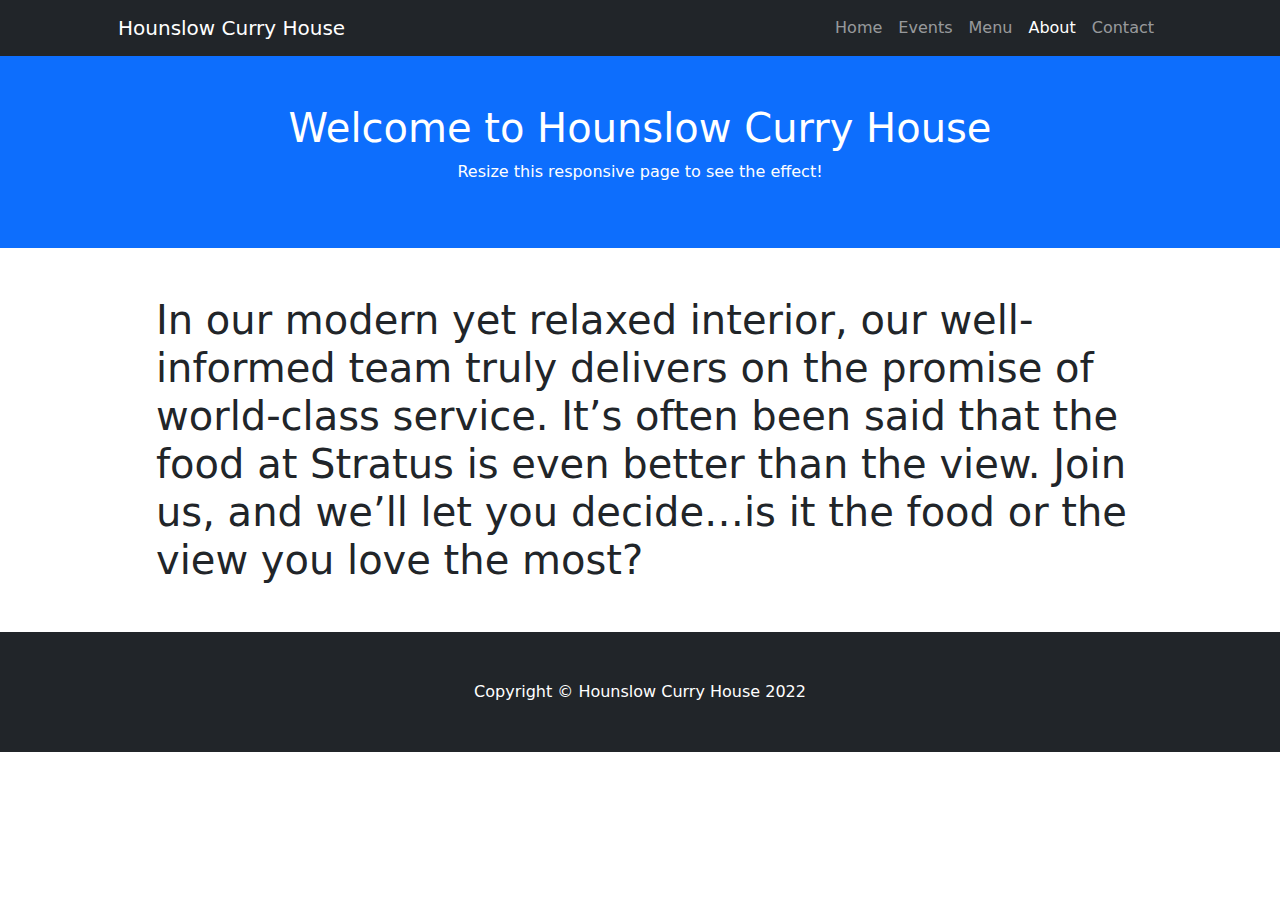
==== about.html @ fda7fdcb "Curry houaw tezt and events" ====
<!DOCTYPE html>
<html lang="en">
    <head>
        <meta charset="utf-8" />
        <meta name="viewport" content="width=device-width, initial-scale=1, shrink-to-fit=no" />
        <meta name="description" content="" />
        <meta name="author" content="" />
        <title>Hounslow Curry House</title>
        <!-- Favicon-->
        <link rel="icon" type="image/x-icon" href="assets/favicon.ico" />
        <!-- Bootstrap icons-->
        <link href="https://cdn.jsdelivr.net/npm/bootstrap-icons@1.4.1/font/bootstrap-icons.css" rel="stylesheet" />
        <!-- Core theme CSS (includes Bootstrap)-->
        <link href="css/styles.css" rel="stylesheet" />
    </head>
	
    <body>
          <!-- Responsive navbar-->
        <nav class="navbar navbar-expand-lg navbar-dark bg-dark">
            <div class="container px-5">
                <a class="navbar-brand" href="./index.html">Hounslow Curry House</a>
                <button class="navbar-toggler" type="button" data-bs-toggle="collapse" data-bs-target="#navbarSupportedContent" aria-controls="navbarSupportedContent" aria-expanded="false" aria-label="Toggle navigation"><span class="navbar-toggler-icon"></span></button>
                <div class="collapse navbar-collapse" id="navbarSupportedContent">
                    <ul class="navbar-nav ms-auto mb-2 mb-lg-0">
                        <li class="nav-item"><a class="nav-link" href="./index.html">Home</a></li>
                        <li class="nav-item"><a class="nav-link" href="./events.html">Events</a></li>
                        <li class="nav-item"><a class="nav-link" href="./menu.html">Menu</a></li>
                        <li class="nav-item"><a class="nav-link active" aria-current="page" href="./about.html">About</a></li>
                        <li class="nav-item"><a class="nav-link" href="./contact.html">Contact</a></li>
                    </ul>
                </div>
            </div>
        </nav>

        <div class="container-fluid p-5 bg-primary text-white text-center">
            <h1>Welcome to Hounslow Curry House</h1>
            <p>Resize this responsive page to see the effect!</p> 
          </div>

          
        <div class="content m-5">
            <div class="container m-5">
                <div class="m-5">
                    <h1>In our modern yet relaxed interior, our well-informed team truly delivers on the promise of world-class service. It’s often been said that the food at Stratus is even better than the view. Join us, and we’ll let you decide…is it the food or the view you love the most? </h1>
                </div>
                
            </div>
        </div>
    
        
        
        
        <!-- Footer-->
        <footer class="py-5 bg-dark">
        <div class="container px-5"><p class="m-0 text-center text-white">Copyright &copy; Hounslow Curry House 2022</p></div>
        </footer>
        <!-- Bootstrap core JS-->
        <script src="https://cdn.jsdelivr.net/npm/bootstrap@5.1.3/dist/js/bootstrap.bundle.min.js"></script>
        <!-- Core theme JS-->
        <script src="js/scripts.js"></script>
        <script src="https://cdn.startbootstrap.com/sb-forms-latest.js"></script>
    </body>
</html>
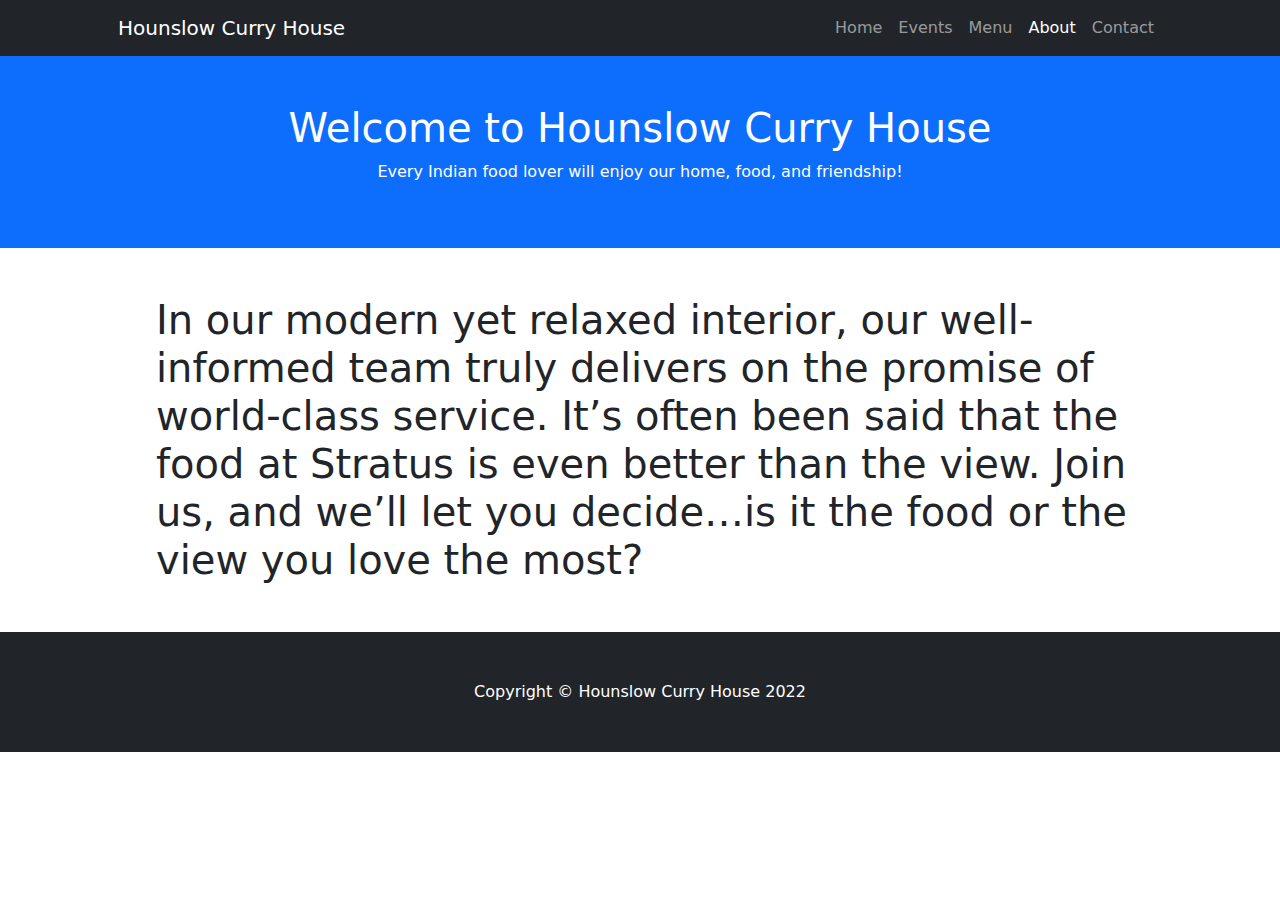
==== commit ad52892f: "update header spiel" ====
--- a/about.html
+++ b/about.html
@@ -34,7 +34,7 @@
 
         <div class="container-fluid p-5 bg-primary text-white text-center">
             <h1>Welcome to Hounslow Curry House</h1>
-            <p>Resize this responsive page to see the effect!</p> 
+            <p>Every Indian food lover will enjoy our home, food, and friendship!</p> 
           </div>
 
           
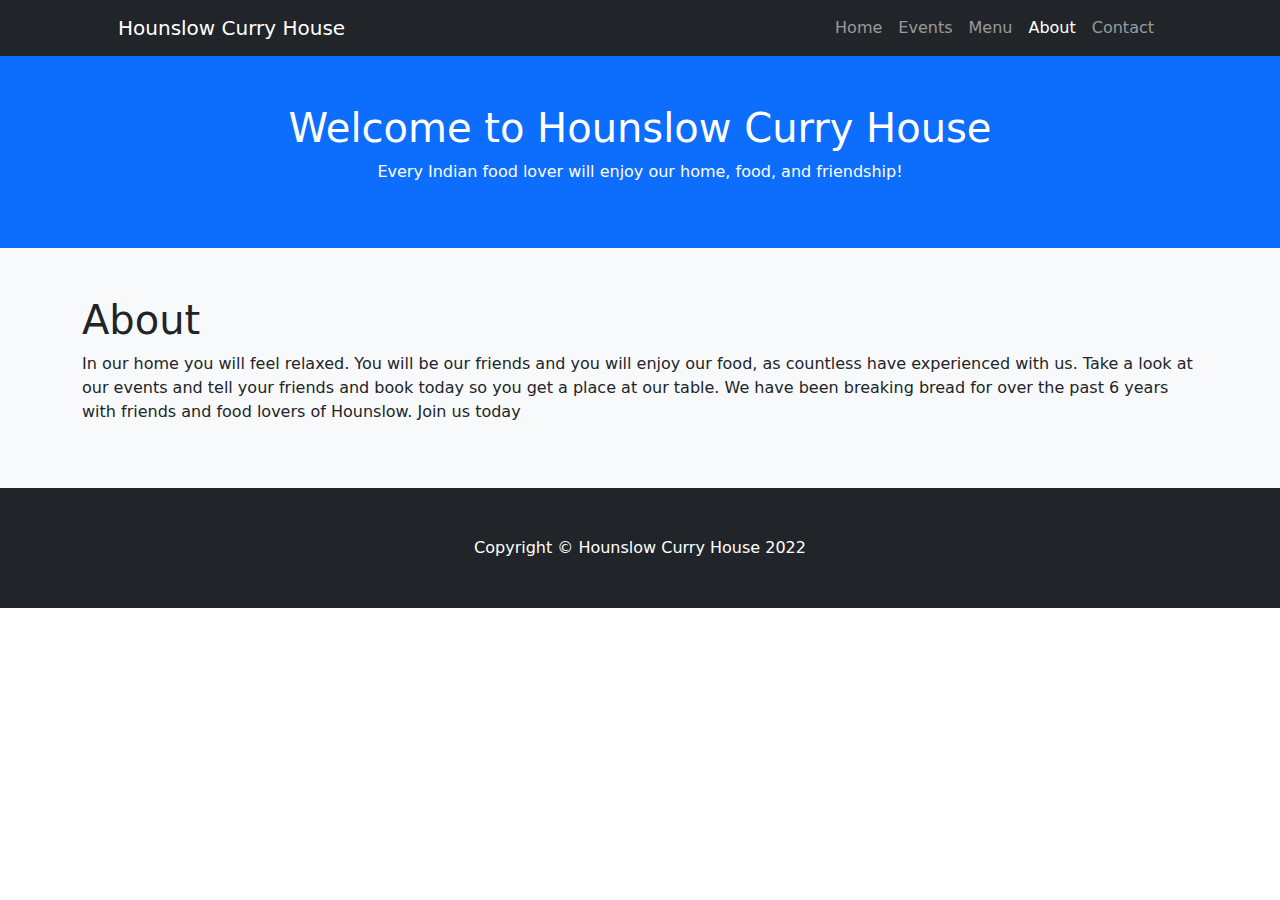
==== commit 167850b9: "Update the look and feel" ====
--- a/about.html
+++ b/about.html
@@ -1,63 +1,68 @@
 <!DOCTYPE html>
 <html lang="en">
-    <head>
-        <meta charset="utf-8" />
-        <meta name="viewport" content="width=device-width, initial-scale=1, shrink-to-fit=no" />
-        <meta name="description" content="" />
-        <meta name="author" content="" />
-        <title>Hounslow Curry House</title>
-        <!-- Favicon-->
-        <link rel="icon" type="image/x-icon" href="assets/favicon.ico" />
-        <!-- Bootstrap icons-->
-        <link href="https://cdn.jsdelivr.net/npm/bootstrap-icons@1.4.1/font/bootstrap-icons.css" rel="stylesheet" />
-        <!-- Core theme CSS (includes Bootstrap)-->
-        <link href="css/styles.css" rel="stylesheet" />
-    </head>
-	
-    <body>
-          <!-- Responsive navbar-->
-        <nav class="navbar navbar-expand-lg navbar-dark bg-dark">
-            <div class="container px-5">
-                <a class="navbar-brand" href="./index.html">Hounslow Curry House</a>
-                <button class="navbar-toggler" type="button" data-bs-toggle="collapse" data-bs-target="#navbarSupportedContent" aria-controls="navbarSupportedContent" aria-expanded="false" aria-label="Toggle navigation"><span class="navbar-toggler-icon"></span></button>
-                <div class="collapse navbar-collapse" id="navbarSupportedContent">
-                    <ul class="navbar-nav ms-auto mb-2 mb-lg-0">
-                        <li class="nav-item"><a class="nav-link" href="./index.html">Home</a></li>
-                        <li class="nav-item"><a class="nav-link" href="./events.html">Events</a></li>
-                        <li class="nav-item"><a class="nav-link" href="./menu.html">Menu</a></li>
-                        <li class="nav-item"><a class="nav-link active" aria-current="page" href="./about.html">About</a></li>
-                        <li class="nav-item"><a class="nav-link" href="./contact.html">Contact</a></li>
-                    </ul>
+
+<head>
+    <meta charset="utf-8" />
+    <meta name="viewport" content="width=device-width, initial-scale=1, shrink-to-fit=no" />
+    <meta name="description" content="" />
+    <meta name="author" content="" />
+    <title>Hounslow Curry House</title>
+    <!-- Favicon-->
+    <link rel="icon" type="image/x-icon" href="assets/favicon.ico" />
+    <!-- Bootstrap icons-->
+    <link href="https://cdn.jsdelivr.net/npm/bootstrap-icons@1.4.1/font/bootstrap-icons.css" rel="stylesheet" />
+    <!-- Core theme CSS (includes Bootstrap)-->
+    <link href="css/styles.css" rel="stylesheet" />
+</head>
+
+<body>
+    <!-- Responsive navbar-->
+    <nav class="navbar navbar-expand-lg navbar-dark bg-dark">
+        <div class="container px-5">
+            <a class="navbar-brand" href="./index.html">Hounslow Curry House</a>
+            <button class="navbar-toggler" type="button" data-bs-toggle="collapse"
+                data-bs-target="#navbarSupportedContent" aria-controls="navbarSupportedContent" aria-expanded="false"
+                aria-label="Toggle navigation"><span class="navbar-toggler-icon"></span></button>
+            <div class="collapse navbar-collapse" id="navbarSupportedContent">
+                <ul class="navbar-nav ms-auto mb-2 mb-lg-0">
+                    <li class="nav-item"><a class="nav-link" href="./index.html">Home</a></li>
+                    <li class="nav-item"><a class="nav-link" href="./events.html">Events</a></li>
+                    <li class="nav-item"><a class="nav-link" href="./menu.html">Menu</a></li>
+                    <li class="nav-item"><a class="nav-link active" aria-current="page" href="./about.html">About</a>
+                    </li>
+                    <li class="nav-item"><a class="nav-link" href="./contact.html">Contact</a></li>
+                </ul>
+            </div>
+        </div>
+    </nav>
+
+    <div class="container-fluid p-5 bg-primary text-white text-center">
+        <h1>Welcome to Hounslow Curry House</h1>
+        <p>Every Indian food lover will enjoy our home, food, and friendship!</p>
+    </div>
+
+    <section class="bg-light py-5">
+        <div class="content">
+            <div class="container">
+                <h1 class="menu-title">About</h1>
+                <div>
+                    <p>In our home you will feel relaxed. You will be our friends and you will enjoy our food, as countless have experienced with us. Take a look at our events and tell your friends and book today so you get a place at our table. We have been breaking bread for over the past 6 years with friends and food lovers of Hounslow. Join us today</p>
                 </div>
             </div>
-        </nav>
+    </section>
 
-        <div class="container-fluid p-5 bg-primary text-white text-center">
-            <h1>Welcome to Hounslow Curry House</h1>
-            <p>Every Indian food lover will enjoy our home, food, and friendship!</p> 
-          </div>
 
-          
-        <div class="content m-5">
-            <div class="container m-5">
-                <div class="m-5">
-                    <h1>In our modern yet relaxed interior, our well-informed team truly delivers on the promise of world-class service. It’s often been said that the food at Stratus is even better than the view. Join us, and we’ll let you decide…is it the food or the view you love the most? </h1>
-                </div>
-                
-            </div>
+    <!-- Footer-->
+    <footer class="py-5 bg-dark">
+        <div class="container px-5">
+            <p class="m-0 text-center text-white">Copyright &copy; Hounslow Curry House 2022</p>
         </div>
-    
-        
-        
-        
-        <!-- Footer-->
-        <footer class="py-5 bg-dark">
-        <div class="container px-5"><p class="m-0 text-center text-white">Copyright &copy; Hounslow Curry House 2022</p></div>
-        </footer>
-        <!-- Bootstrap core JS-->
-        <script src="https://cdn.jsdelivr.net/npm/bootstrap@5.1.3/dist/js/bootstrap.bundle.min.js"></script>
-        <!-- Core theme JS-->
-        <script src="js/scripts.js"></script>
-        <script src="https://cdn.startbootstrap.com/sb-forms-latest.js"></script>
-    </body>
-</html>
+    </footer>
+    <!-- Bootstrap core JS-->
+    <script src="https://cdn.jsdelivr.net/npm/bootstrap@5.1.3/dist/js/bootstrap.bundle.min.js"></script>
+    <!-- Core theme JS-->
+    <script src="js/scripts.js"></script>
+    <script src="https://cdn.startbootstrap.com/sb-forms-latest.js"></script>
+</body>
+
+</html>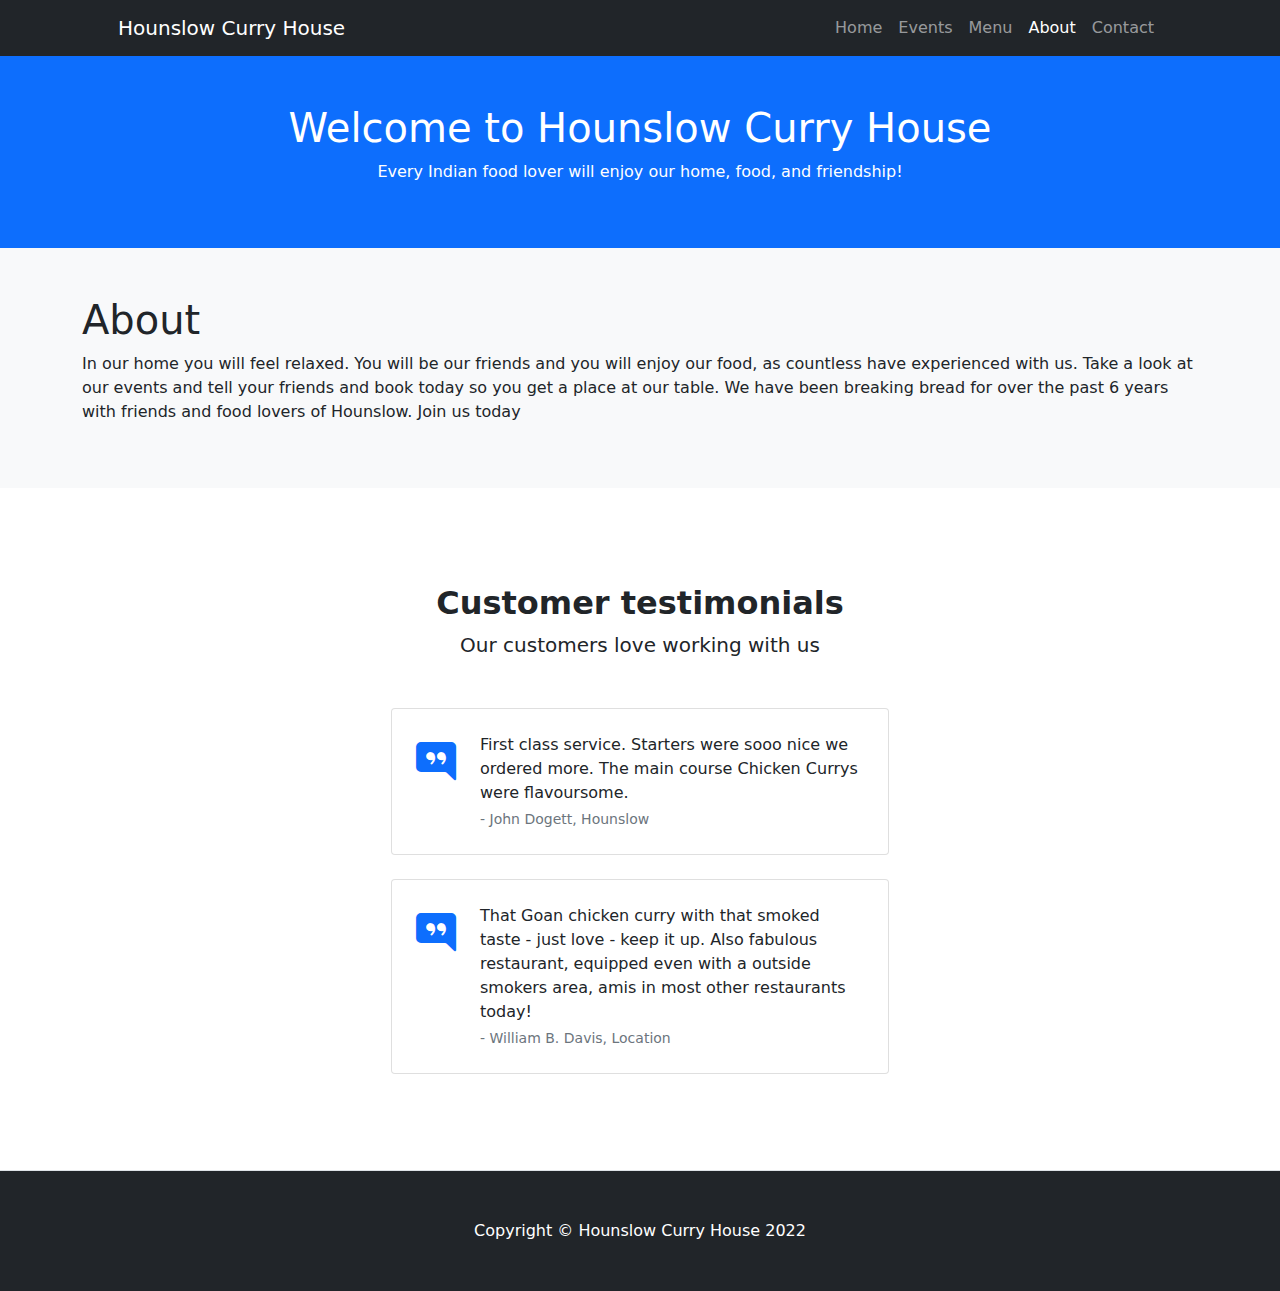
==== commit eb79ec0d: "add testimonial" ====
--- a/about.html
+++ b/about.html
@@ -51,6 +51,45 @@
             </div>
     </section>
 
+            <!-- Testimonials section-->
+            <section class="py-5 border-bottom">
+                <div class="container px-5 my-5 px-5">
+                    <div class="text-center mb-5">
+                        <h2 class="fw-bolder">Customer testimonials</h2>
+                        <p class="lead mb-0">Our customers love working with us</p>
+                    </div>
+                    <div class="row gx-5 justify-content-center">
+                        <div class="col-lg-6">
+                            <!-- Testimonial 1-->
+                            <div class="card mb-4">
+                                <div class="card-body p-4">
+                                    <div class="d-flex">
+                                        <div class="flex-shrink-0"><i class="bi bi-chat-right-quote-fill text-primary fs-1"></i></div>
+                                        <div class="ms-4">
+                                            <p class="mb-1">First class service. Starters were sooo nice we ordered more. The main course Chicken Currys were flavoursome.</p>
+                                            <div class="small text-muted">- John Dogett, Hounslow</div>
+                                        </div>
+                                    </div>
+                                </div>
+                            </div>
+                            <!-- Testimonial 2-->
+                            <div class="card">
+                                <div class="card-body p-4">
+                                    <div class="d-flex">
+                                        <div class="flex-shrink-0"><i class="bi bi-chat-right-quote-fill text-primary fs-1"></i></div>
+                                        <div class="ms-4">
+                                            <p class="mb-1">That Goan chicken curry with that smoked taste - just love - keep it up. Also fabulous restaurant, equipped even with a outside smokers area, amis in most other restaurants today!</p>
+                                            <div class="small text-muted">- William B. Davis, Location</div>
+                                        </div>
+                                    </div>
+                                </div>
+                            </div>
+                        </div>
+                    </div>
+                </div>
+            </section>
+    
+
 
     <!-- Footer-->
     <footer class="py-5 bg-dark">
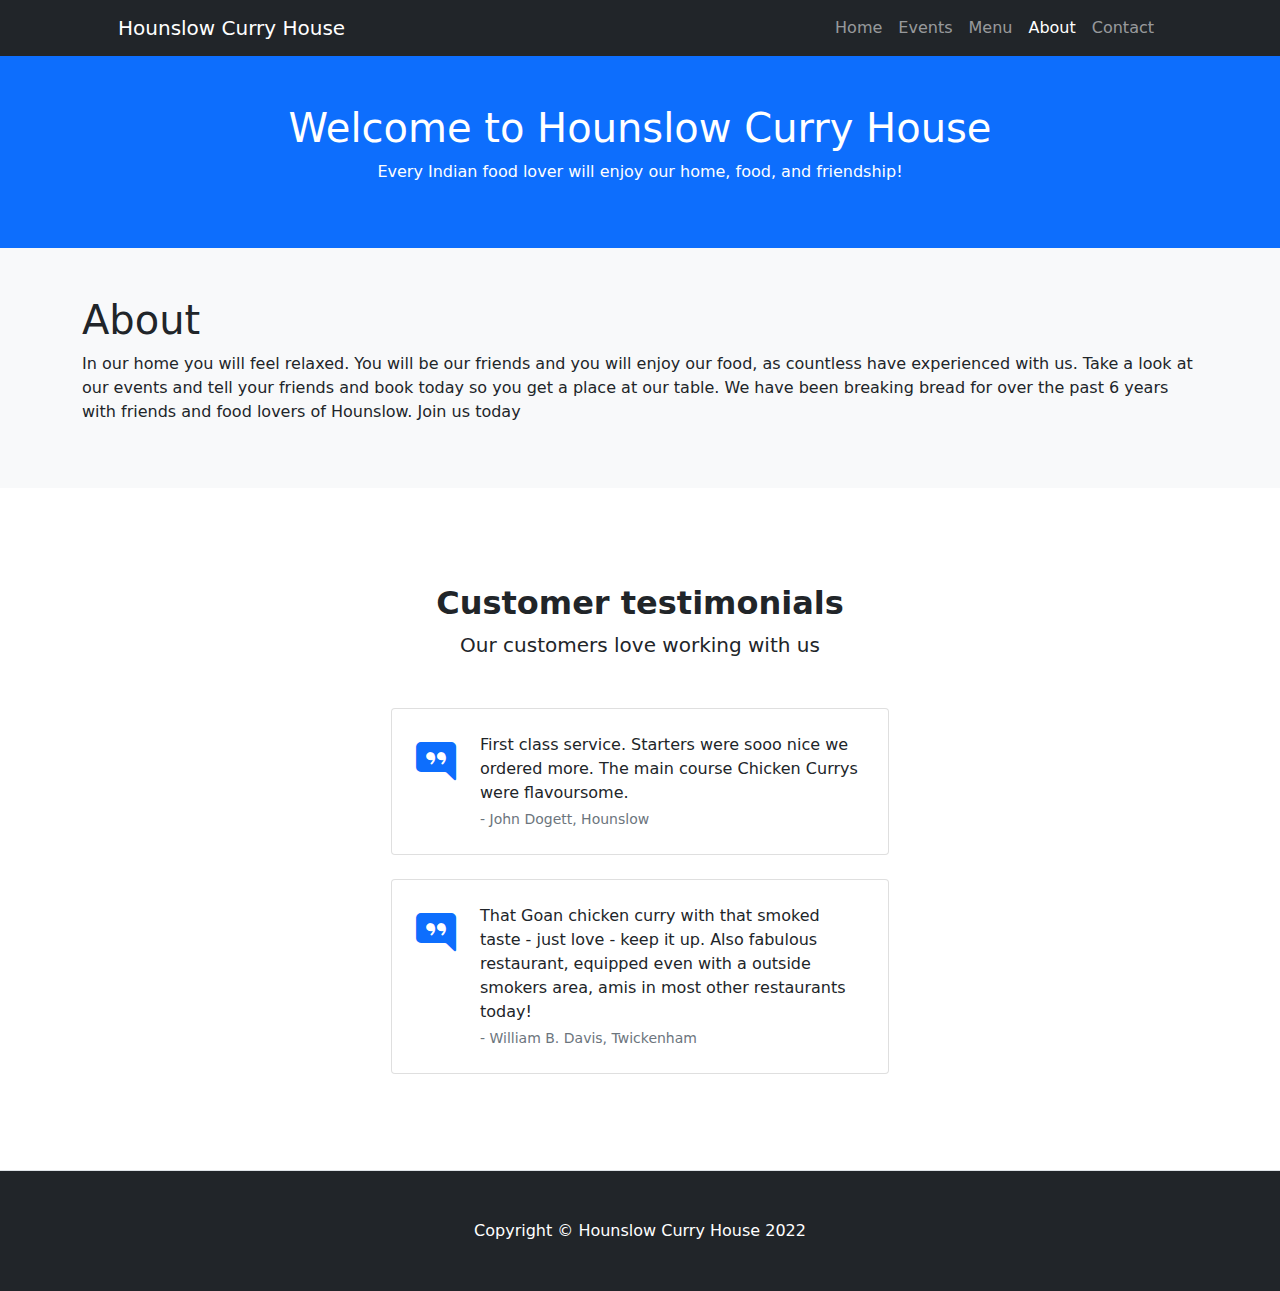
==== commit ba7fd5b4: "location" ====
--- a/about.html
+++ b/about.html
@@ -79,7 +79,7 @@
                                         <div class="flex-shrink-0"><i class="bi bi-chat-right-quote-fill text-primary fs-1"></i></div>
                                         <div class="ms-4">
                                             <p class="mb-1">That Goan chicken curry with that smoked taste - just love - keep it up. Also fabulous restaurant, equipped even with a outside smokers area, amis in most other restaurants today!</p>
-                                            <div class="small text-muted">- William B. Davis, Location</div>
+                                            <div class="small text-muted">- William B. Davis, Twickenham</div>
                                         </div>
                                     </div>
                                 </div>
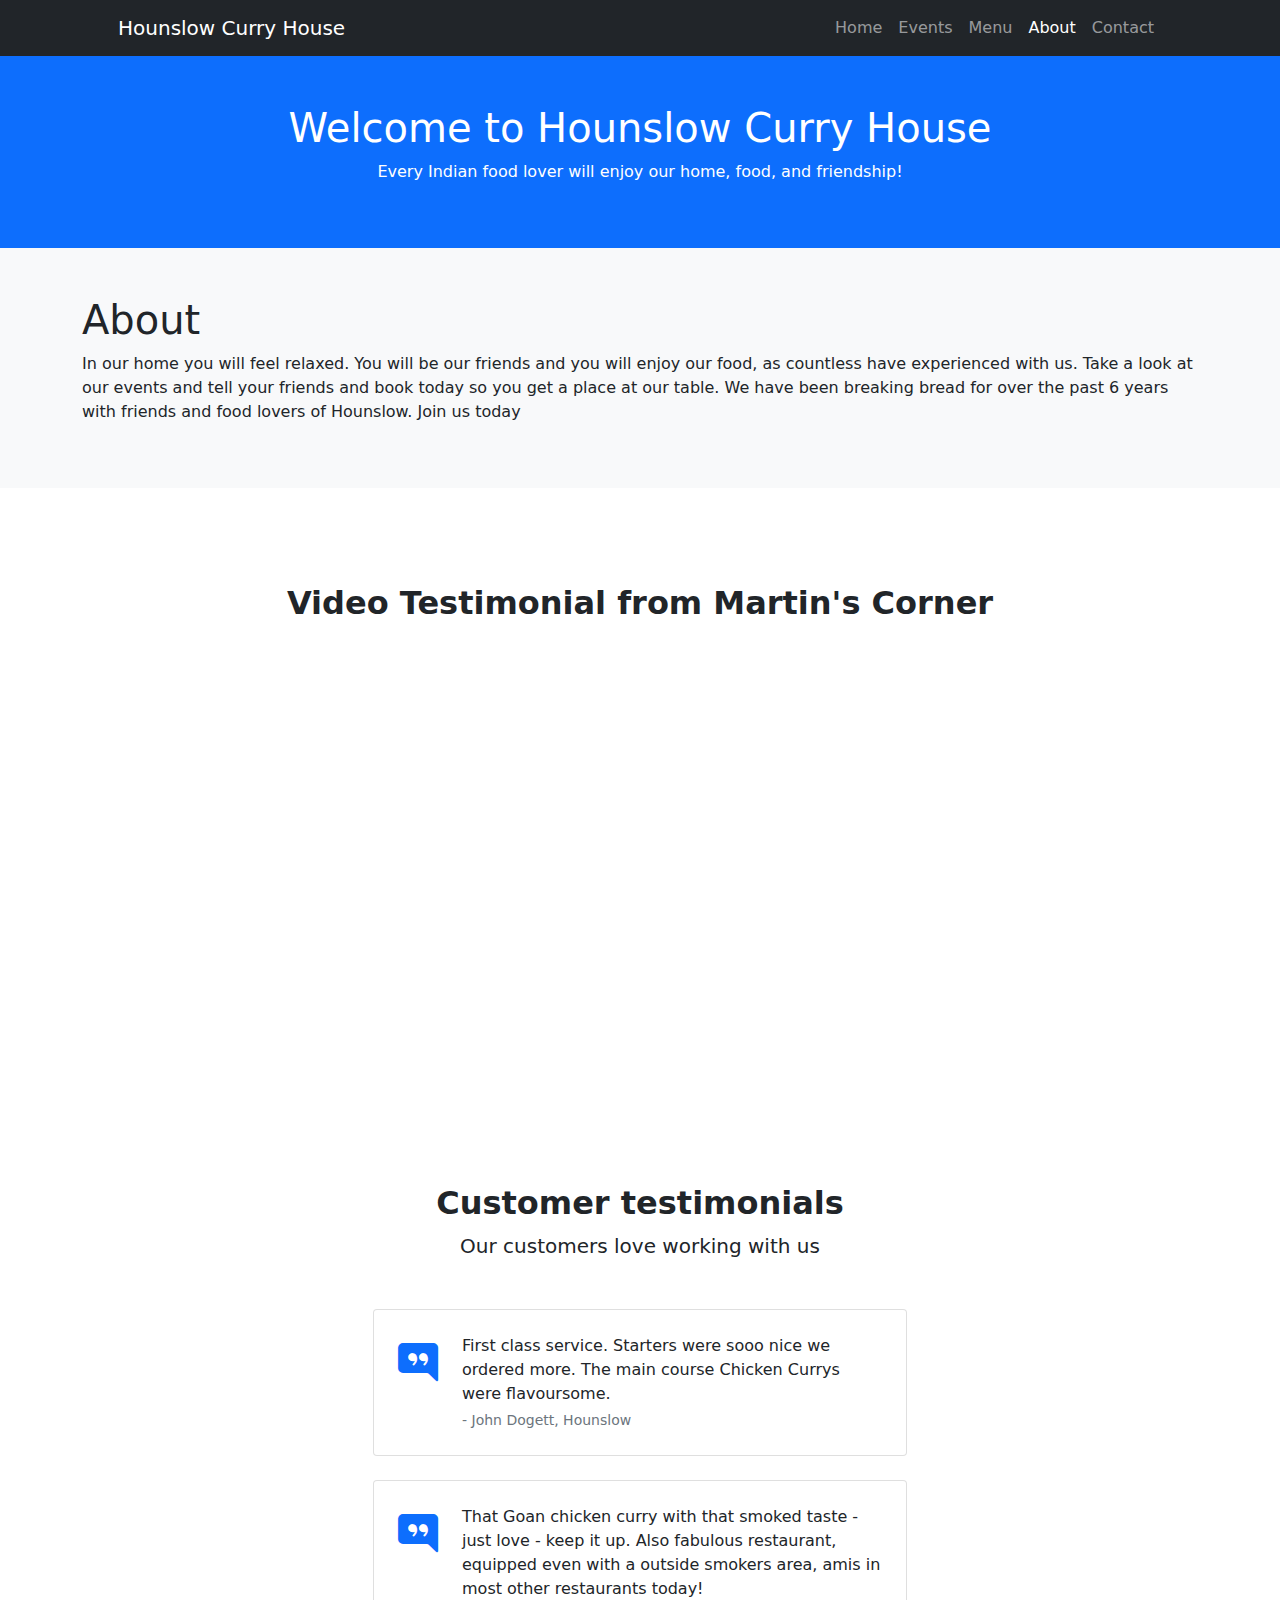
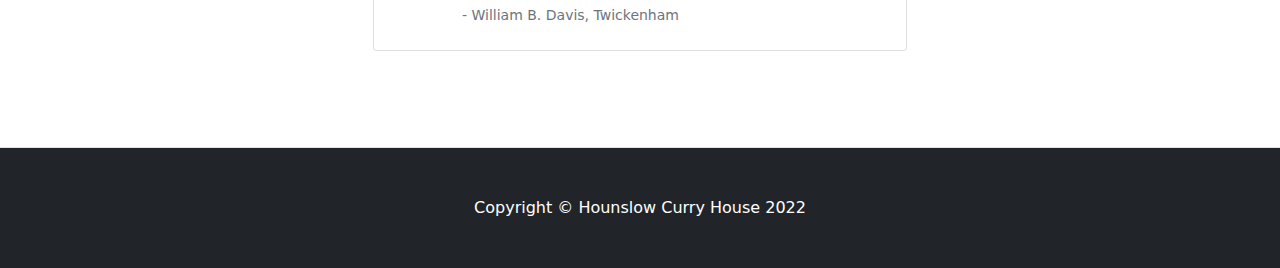
==== commit 0d9d156a: "Add video" ====
--- a/about.html
+++ b/about.html
@@ -46,49 +46,77 @@
             <div class="container">
                 <h1 class="menu-title">About</h1>
                 <div>
-                    <p>In our home you will feel relaxed. You will be our friends and you will enjoy our food, as countless have experienced with us. Take a look at our events and tell your friends and book today so you get a place at our table. We have been breaking bread for over the past 6 years with friends and food lovers of Hounslow. Join us today</p>
+                    <p>In our home you will feel relaxed. You will be our friends and you will enjoy our food, as
+                        countless have experienced with us. Take a look at our events and tell your friends and book
+                        today so you get a place at our table. We have been breaking bread for over the past 6 years
+                        with friends and food lovers of Hounslow. Join us today</p>
                 </div>
             </div>
     </section>
 
-            <!-- Testimonials section-->
-            <section class="py-5 border-bottom">
-                <div class="container px-5 my-5 px-5">
-                    <div class="text-center mb-5">
-                        <h2 class="fw-bolder">Customer testimonials</h2>
-                        <p class="lead mb-0">Our customers love working with us</p>
+    <!-- video -->
+    <section class="py-5">
+        <div class="container my-5">
+            <div class="text-center mb-5">
+                <h2 class="fw-bolder">Video Testimonial from Martin's Corner</h2>
+            </div>
+            <div class="row gx-5 justify-content-center">
+                <div class="col-lg-6">
+                    <div class="embed-responsive embed-responsive-16by9">
+                        <iframe width="560" height="315" src="https://www.youtube.com/embed/3oqzb64gMxI"
+                            title="YouTube video player" frameborder="0"
+                            allow="accelerometer; autoplay; clipboard-write; encrypted-media; gyroscope; picture-in-picture"
+                            allowfullscreen></iframe>
                     </div>
-                    <div class="row gx-5 justify-content-center">
-                        <div class="col-lg-6">
-                            <!-- Testimonial 1-->
-                            <div class="card mb-4">
-                                <div class="card-body p-4">
-                                    <div class="d-flex">
-                                        <div class="flex-shrink-0"><i class="bi bi-chat-right-quote-fill text-primary fs-1"></i></div>
-                                        <div class="ms-4">
-                                            <p class="mb-1">First class service. Starters were sooo nice we ordered more. The main course Chicken Currys were flavoursome.</p>
-                                            <div class="small text-muted">- John Dogett, Hounslow</div>
-                                        </div>
-                                    </div>
+                </div>
+            </div>
+        </div>
+    </section>
+
+
+    <!-- Testimonials section-->
+    <section class="py-5 border-bottom">
+        <div class="container my-5">
+            <div class="text-center mb-5">
+                <h2 class="fw-bolder">Customer testimonials</h2>
+                <p class="lead mb-0">Our customers love working with us</p>
+            </div>
+            <div class="row gx-5 justify-content-center">
+                <div class="col-lg-6">
+                    <!-- Testimonial 1-->
+                    <div class="card mb-4">
+                        <div class="card-body p-4">
+                            <div class="d-flex">
+                                <div class="flex-shrink-0"><i class="bi bi-chat-right-quote-fill text-primary fs-1"></i>
+                                </div>
+                                <div class="ms-4">
+                                    <p class="mb-1">First class service. Starters were sooo nice we ordered more. The
+                                        main course Chicken Currys were flavoursome.</p>
+                                    <div class="small text-muted">- John Dogett, Hounslow</div>
                                 </div>
                             </div>
-                            <!-- Testimonial 2-->
-                            <div class="card">
-                                <div class="card-body p-4">
-                                    <div class="d-flex">
-                                        <div class="flex-shrink-0"><i class="bi bi-chat-right-quote-fill text-primary fs-1"></i></div>
-                                        <div class="ms-4">
-                                            <p class="mb-1">That Goan chicken curry with that smoked taste - just love - keep it up. Also fabulous restaurant, equipped even with a outside smokers area, amis in most other restaurants today!</p>
-                                            <div class="small text-muted">- William B. Davis, Twickenham</div>
-                                        </div>
-                                    </div>
+                        </div>
+                    </div>
+                    <!-- Testimonial 2-->
+                    <div class="card">
+                        <div class="card-body p-4">
+                            <div class="d-flex">
+                                <div class="flex-shrink-0"><i class="bi bi-chat-right-quote-fill text-primary fs-1"></i>
+                                </div>
+                                <div class="ms-4">
+                                    <p class="mb-1">That Goan chicken curry with that smoked taste - just love - keep it
+                                        up. Also fabulous restaurant, equipped even with a outside smokers area, amis in
+                                        most other restaurants today!</p>
+                                    <div class="small text-muted">- William B. Davis, Twickenham</div>
                                 </div>
                             </div>
                         </div>
                     </div>
                 </div>
-            </section>
-    
+            </div>
+        </div>
+    </section>
+
 
 
     <!-- Footer-->
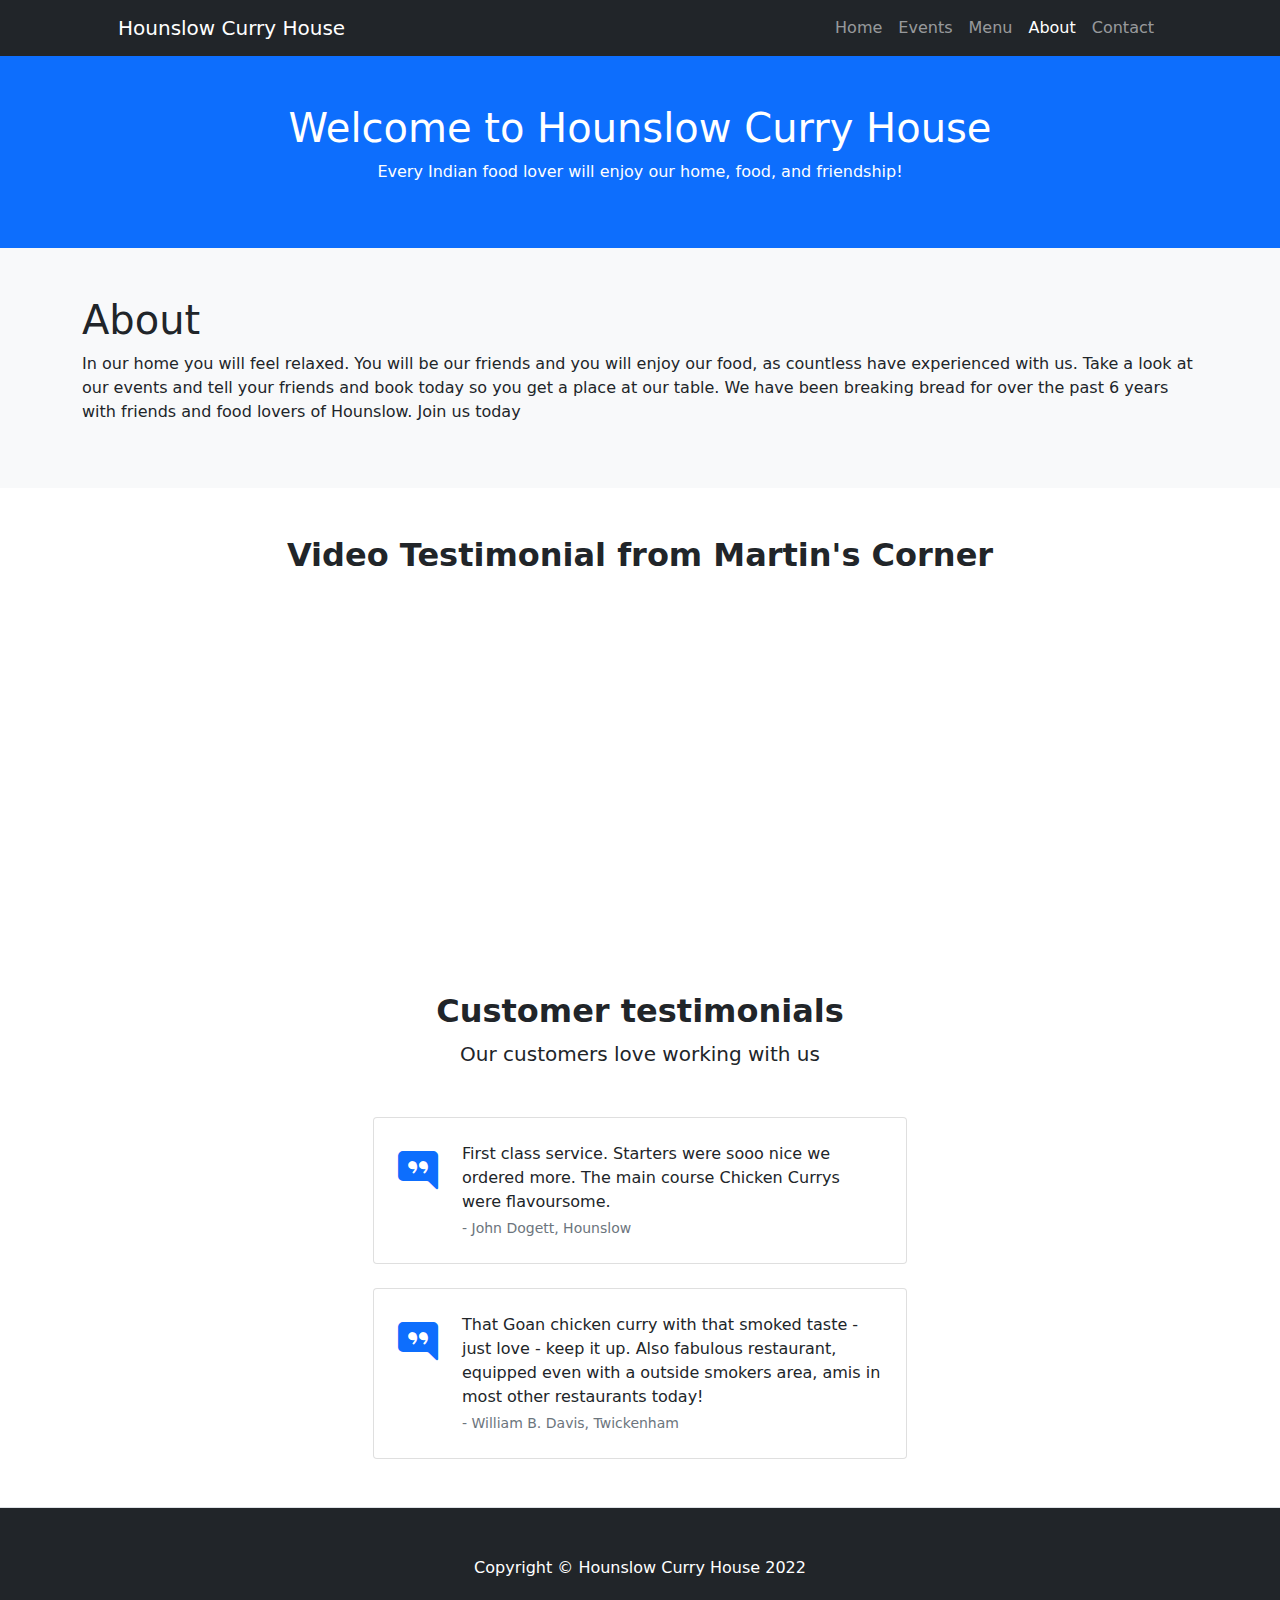
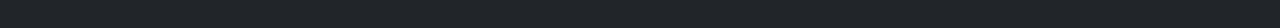
==== commit e7eb2e2b: "formating" ====
--- a/about.html
+++ b/about.html
@@ -56,11 +56,11 @@
 
     <!-- video -->
     <section class="py-5">
-        <div class="container my-5">
+        <div class="container">
             <div class="text-center mb-5">
                 <h2 class="fw-bolder">Video Testimonial from Martin's Corner</h2>
             </div>
-            <div class="row gx-5 justify-content-center">
+            <div class="row justify-content-center">
                 <div class="col-lg-6">
                     <div class="embed-responsive embed-responsive-16by9">
                         <iframe width="560" height="315" src="https://www.youtube.com/embed/3oqzb64gMxI"
@@ -75,8 +75,8 @@
 
 
     <!-- Testimonials section-->
-    <section class="py-5 border-bottom">
-        <div class="container my-5">
+    <section class="pb-5 border-bottom">
+        <div class="container">
             <div class="text-center mb-5">
                 <h2 class="fw-bolder">Customer testimonials</h2>
                 <p class="lead mb-0">Our customers love working with us</p>
@@ -117,8 +117,6 @@
         </div>
     </section>
 
-
-
     <!-- Footer-->
     <footer class="py-5 bg-dark">
         <div class="container px-5">
